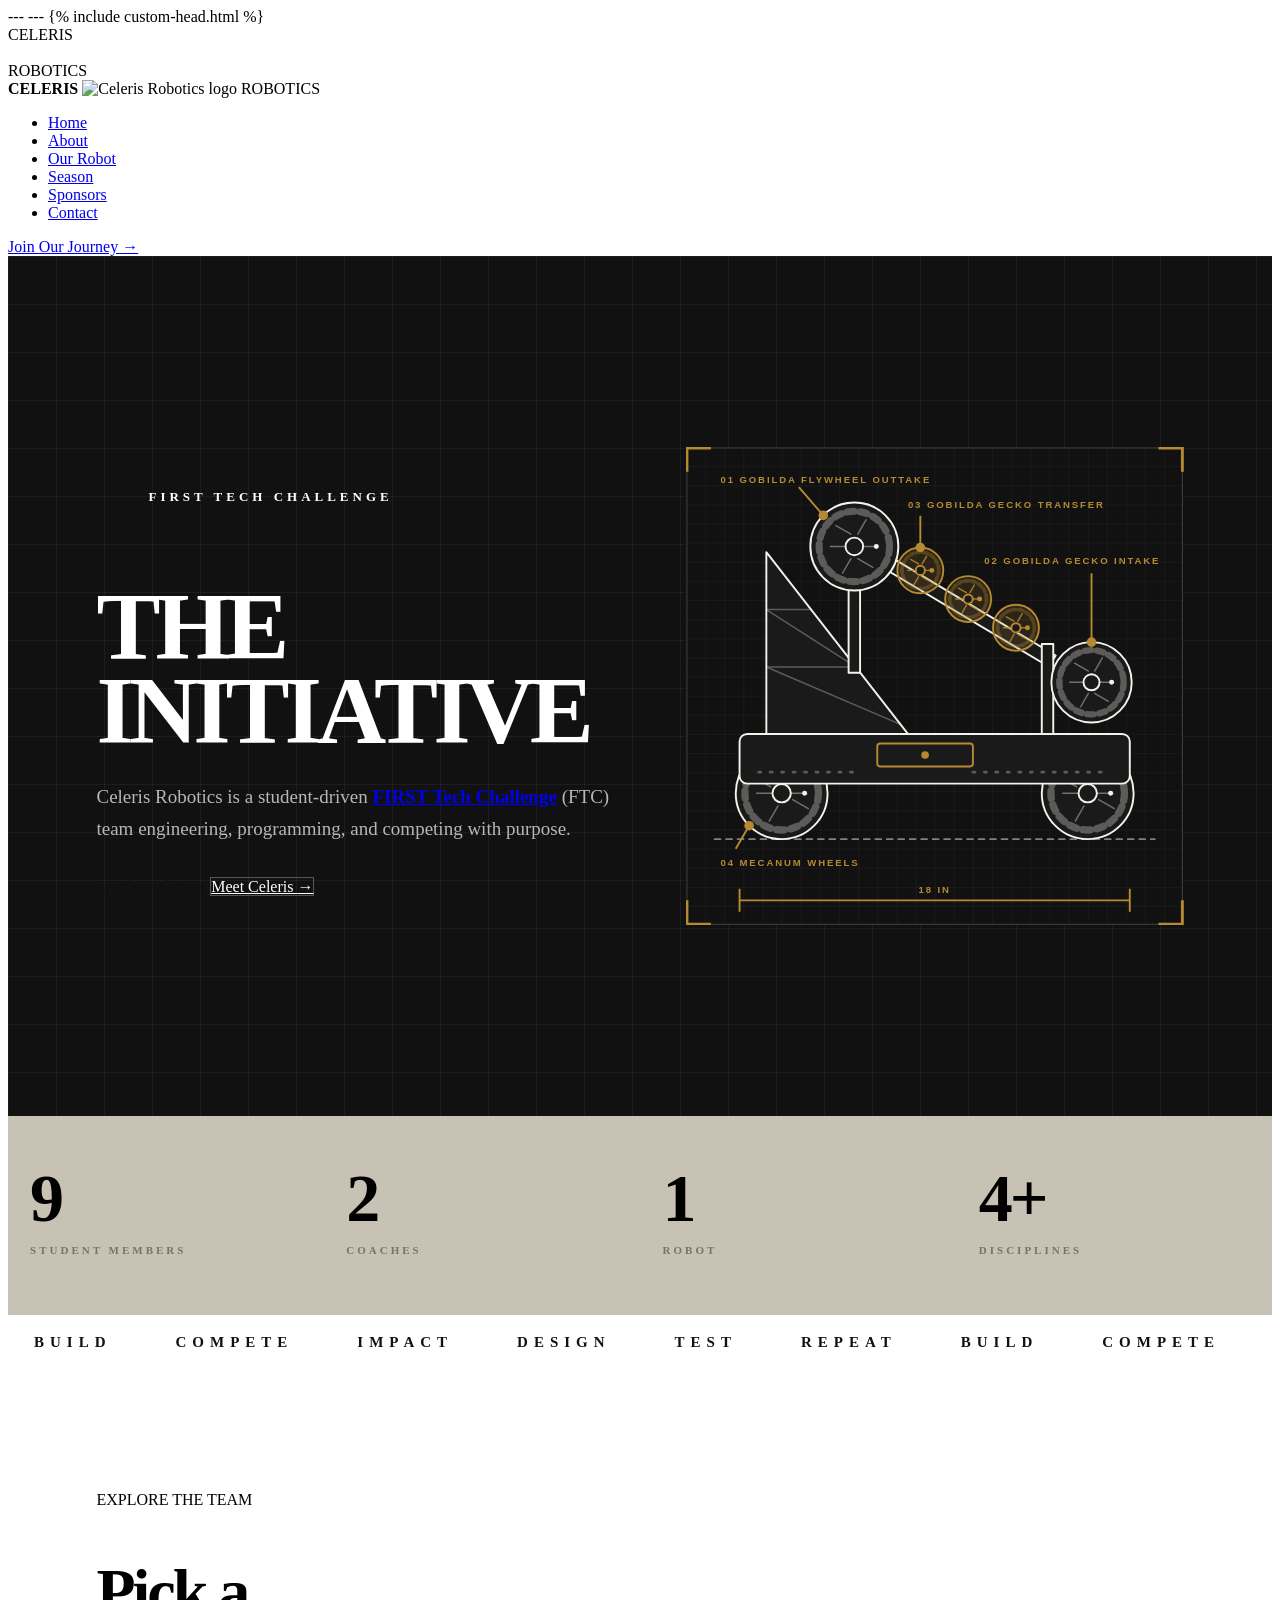
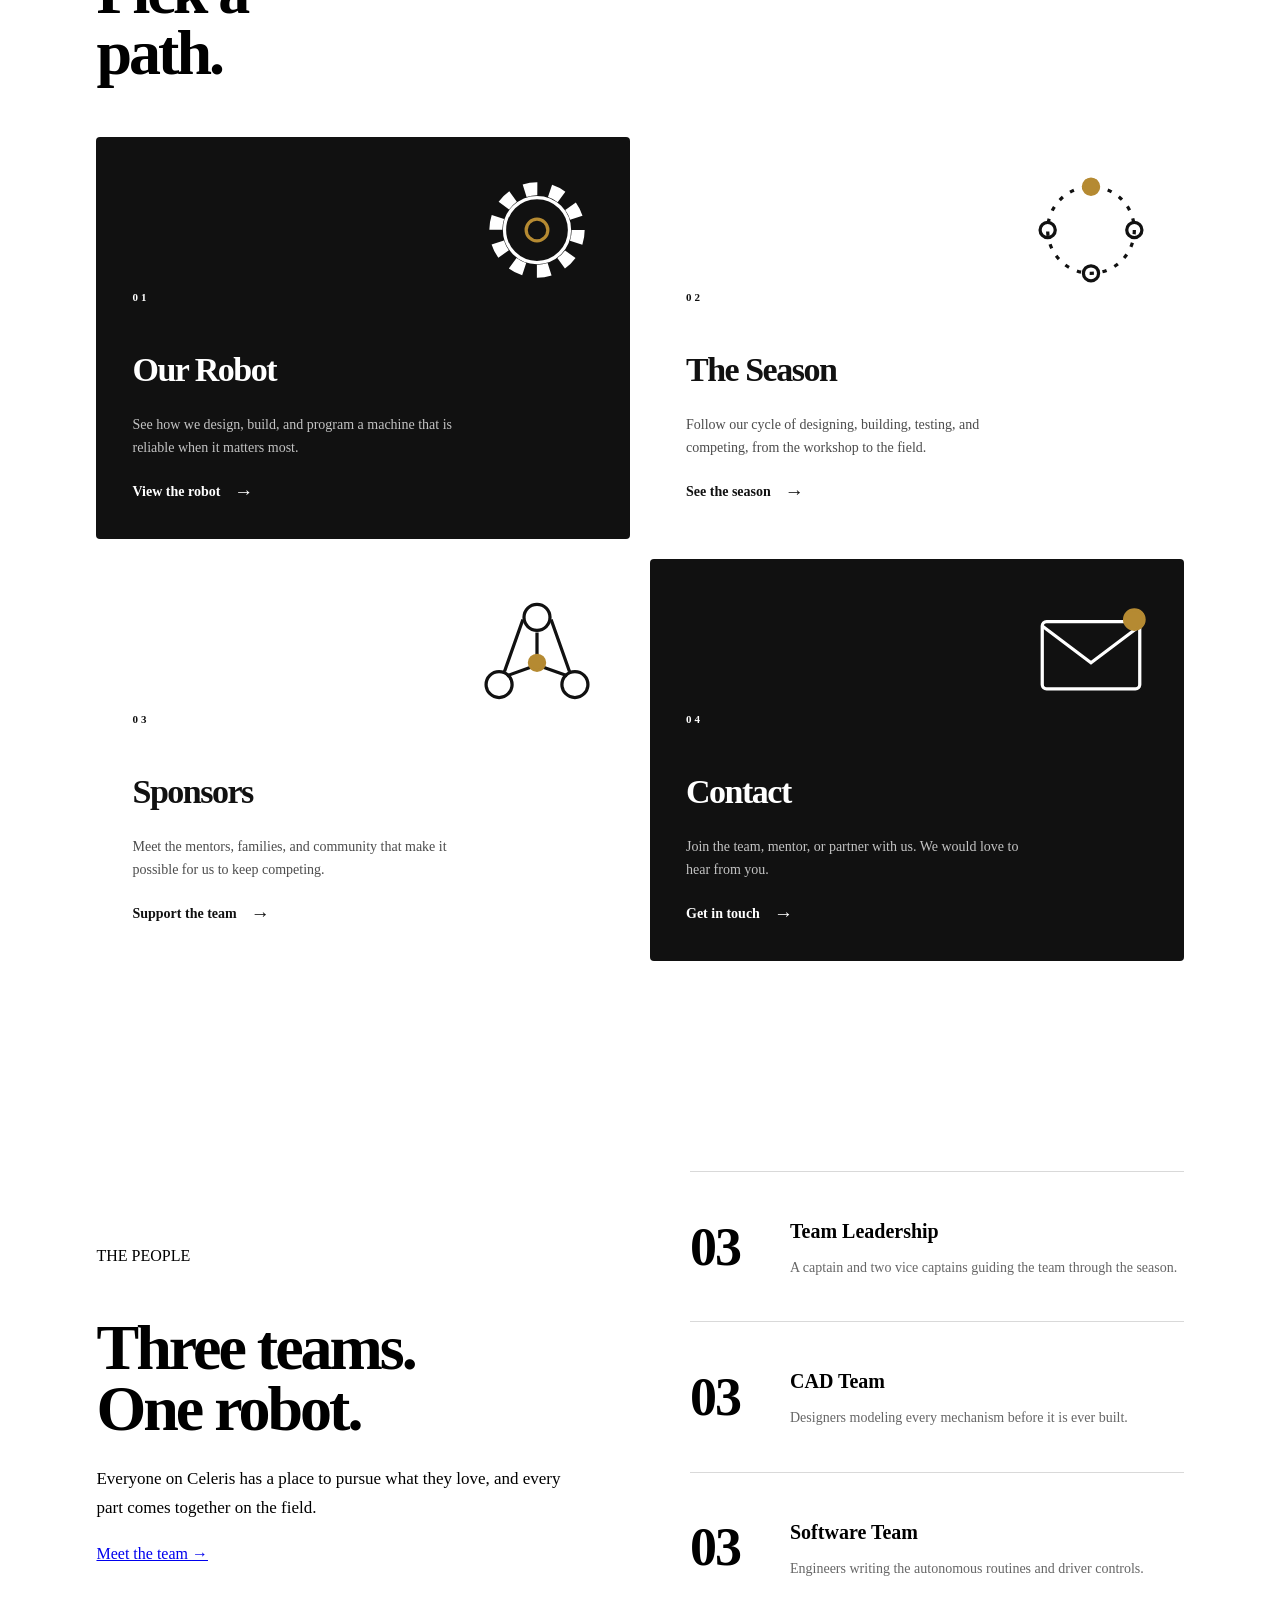
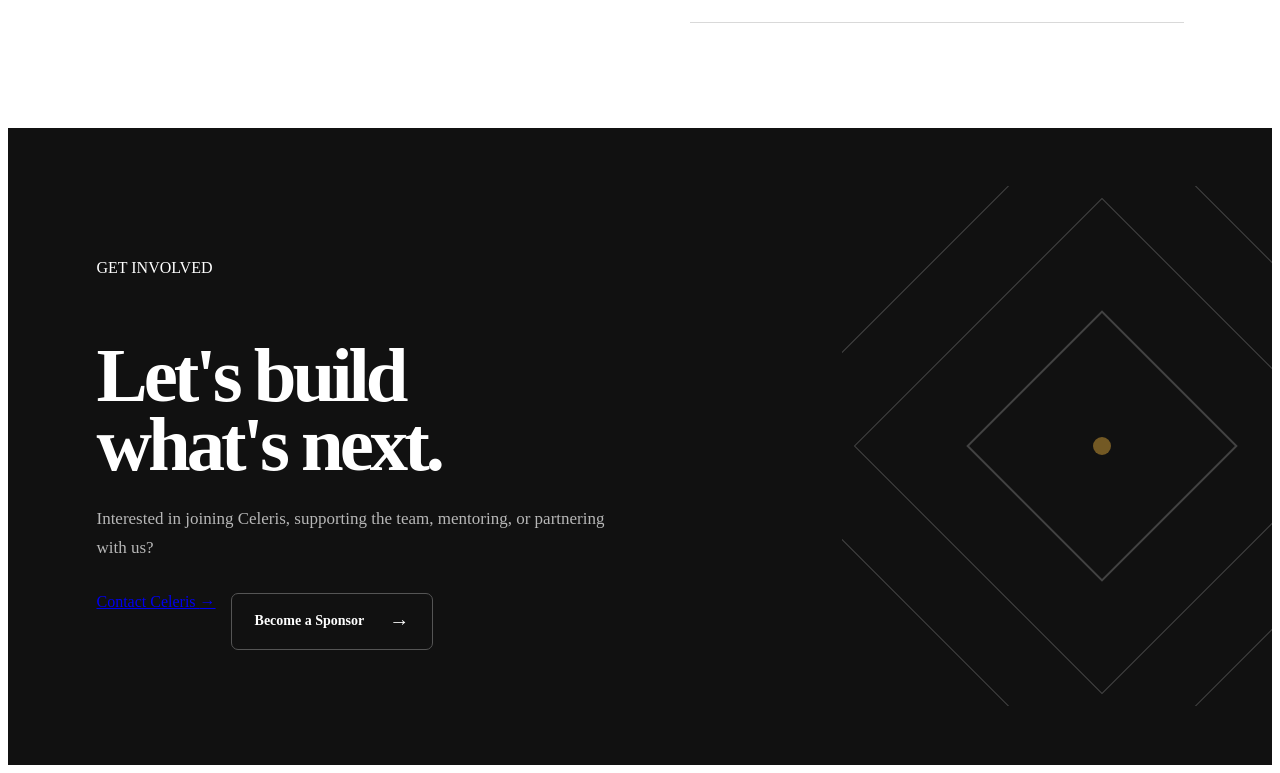
==== main.html @ 66f82c67 "Add link to FIRST Tech Challenge in home lead" ====
---
---
<!DOCTYPE html>
<html lang="en">
<head>
    <meta charset="UTF-8">
    <meta name="viewport" content="width=device-width, initial-scale=1.0">
    <title>Celeris Robotics | FTC Robotics Team</title>
    {% include custom-head.html %}
    <link rel="icon" type="image/png" href="assets/favicons/favicon.ico">

    <link rel="stylesheet" href="style.css">
    <link rel="stylesheet" href="intro.css">

    <style>
    /* ===== HOMEPAGE-ONLY STYLES (linked only from main.html) ===== */

    /* HERO */
    .home-hero {
        position: relative;
        overflow: hidden;
        display: grid;
        grid-template-columns: 1.05fr 0.95fr;
        gap: 40px;
        align-items: center;
        min-height: 700px;
        padding: 80px 7%;
        background: #111111;
        color: #ffffff;
    }

    .home-hero::before {
        content: "";
        position: absolute;
        inset: 0;
        background-image:
            linear-gradient(rgba(255, 255, 255, 0.05) 1px, transparent 1px),
            linear-gradient(90deg, rgba(255, 255, 255, 0.05) 1px, transparent 1px);
        background-size: 48px 48px;
        pointer-events: none;
    }

    .home-hero-copy {
        position: relative;
        z-index: 2;
    }

    .home-eyebrow {
        display: flex;
        align-items: center;
        gap: 12px;
        font-size: 13px;
        font-weight: 700;
        letter-spacing: 4px;
        color: var(--gold);
        margin-bottom: 28px;
    }

    .home-eyebrow::before {
        content: "";
        width: 40px;
        height: 3px;
        background: var(--gold);
    }

    .home-hero h1 {
        font-size: clamp(60px, 7.5vw, 108px);
        line-height: 0.88;
        font-weight: 900;
        letter-spacing: -5px;
        margin-bottom: 28px;
    }

    .home-hero h1 span {
        color: var(--gold);
    }

    .home-lead {
        max-width: 540px;
        color: #b7b7b7;
        font-size: 19px;
        line-height: 1.65;
        margin-bottom: 34px;
    }

    .home-lead strong {
        color: #ffffff;
    }

    .home-hero .primary-button {
        background: var(--gold);
        color: #111111;
    }

    .home-hero .primary-button:hover {
        background: #ffffff;
    }

    .home-hero .secondary-button {
        color: #ffffff;
        border: 1px solid #555555;
        background: transparent;
    }

    .home-hero .secondary-button:hover {
        background: rgba(255, 255, 255, 0.1);
    }

    .home-hero-art {
        position: relative;
        z-index: 2;
    }

    .home-hero-art svg {
        display: block;
        width: 100%;
        height: auto;
        animation: home-float 6s ease-in-out infinite;
    }

    @keyframes home-float {
        0%, 100% { transform: translateY(0); }
        50% { transform: translateY(-10px); }
    }

    /* STATS */
    .home-stats {
        display: grid;
        grid-template-columns: repeat(4, 1fr);
        gap: 1px;
        background: #c8c2b5;
    }

    .home-stat {
        padding: 48px 7%;
        background: var(--stone);
    }

    .home-stat strong {
        display: block;
        font-size: 68px;
        font-weight: 900;
        letter-spacing: -3px;
        line-height: 1;
        margin-bottom: 12px;
    }

    .home-stat strong span {
        color: var(--gold);
    }

    .home-stat p {
        font-size: 11px;
        font-weight: 700;
        letter-spacing: 3px;
        color: #77736b;
    }

    /* TICKER */
    .home-ticker {
        overflow: hidden;
        background: var(--gold);
        color: #111111;
        padding: 18px 0;
    }

    .home-ticker-track {
        display: flex;
        align-items: center;
        width: max-content;
        animation: home-scroll 30s linear infinite;
    }

    .home-ticker-track span {
        padding: 0 26px;
        font-size: 15px;
        font-weight: 800;
        letter-spacing: 6px;
        white-space: nowrap;
    }

    .home-ticker-track i {
        font-style: normal;
        color: #ffffff;
        opacity: 0.8;
    }

    @keyframes home-scroll {
        to { transform: translateX(-50%); }
    }

    /* EXPLORE TILES */
    .home-explore {
        padding: 105px 7%;
        background: #ffffff;
    }

    .home-explore-head {
        max-width: 1100px;
        margin: 0 auto 50px;
    }

    .home-explore-head h2 {
        font-size: clamp(45px, 5vw, 65px);
        line-height: 0.95;
        letter-spacing: -3px;
    }

    .home-explore-head h2 span {
        color: var(--gold);
    }

    .home-tiles {
        max-width: 1100px;
        margin: auto;
        display: grid;
        grid-template-columns: 1fr 1fr;
        gap: 20px;
    }

    .home-tile {
        position: relative;
        display: flex;
        flex-direction: column;
        justify-content: flex-end;
        min-height: 330px;
        padding: 36px;
        overflow: hidden;
        border-radius: 4px;
        text-decoration: none;
        transition: transform 0.3s ease, box-shadow 0.3s ease;
    }

    .home-tile.dark {
        background: #111111;
        color: #ffffff;
    }

    .home-tile.light {
        background: var(--stone);
        color: #111111;
    }

    .home-tile:hover {
        transform: translateY(-6px);
        box-shadow: 0 22px 40px rgba(0, 0, 0, 0.15);
    }

    .home-tile svg {
        position: absolute;
        top: 28px;
        right: 28px;
        width: 130px;
        height: 130px;
        transition: transform 0.5s ease;
    }

    .home-tile:hover svg {
        transform: rotate(12deg) scale(1.08);
    }

    .home-tile-num {
        font-size: 11px;
        font-weight: 800;
        letter-spacing: 3px;
        color: var(--gold);
        margin-bottom: 14px;
    }

    .home-tile h3 {
        font-size: 34px;
        letter-spacing: -1.5px;
        margin-bottom: 10px;
    }

    .home-tile p {
        max-width: 340px;
        font-size: 14px;
        line-height: 1.65;
        opacity: 0.75;
        margin-bottom: 22px;
    }

    .home-tile-link {
        display: inline-flex;
        align-items: center;
        gap: 14px;
        font-size: 14px;
        font-weight: 700;
    }

    .home-tile-link span {
        color: var(--gold);
        font-size: 19px;
        transition: transform 0.2s ease;
    }

    .home-tile:hover .home-tile-link span {
        transform: translateX(6px);
    }

    /* TEAM ROLES */
    .home-team {
        padding: 105px 7%;
        background: var(--stone-light);
    }

    .home-team-grid {
        max-width: 1100px;
        margin: auto;
        display: grid;
        grid-template-columns: 1fr 1fr;
        gap: 100px;
        align-items: center;
    }

    .home-team h2 {
        font-size: clamp(45px, 5vw, 68px);
        line-height: 0.95;
        letter-spacing: -3px;
        margin-bottom: 24px;
    }

    .home-team h2 span {
        color: var(--gold);
    }

    .home-team-copy p:not(.section-label) {
        color: var(--gray);
        font-size: 17px;
        line-height: 1.75;
        margin-bottom: 22px;
    }

    .home-role {
        display: grid;
        grid-template-columns: 100px 1fr;
        align-items: center;
        padding: 28px 0;
        border-top: 1px solid #d9d9d9;
    }

    .home-role:last-child {
        border-bottom: 1px solid #d9d9d9;
    }

    .home-role-count {
        font-size: 54px;
        font-weight: 900;
        letter-spacing: -2px;
        color: var(--gold);
    }

    .home-role h3 {
        font-size: 20px;
        margin-bottom: 6px;
    }

    .home-role p {
        color: #666666;
        font-size: 14px;
        line-height: 1.6;
    }

    /* CTA BANNER */
    .home-cta {
        position: relative;
        overflow: hidden;
        padding: 115px 7%;
        background: #111111;
        color: #ffffff;
    }

    .home-cta-content {
        position: relative;
        z-index: 2;
        max-width: 700px;
    }

    .home-cta h2 {
        font-size: clamp(48px, 6vw, 88px);
        line-height: 0.9;
        letter-spacing: -4px;
        margin-bottom: 26px;
    }

    .home-cta h2 span {
        color: var(--gold);
    }

    .home-cta p:not(.section-label) {
        max-width: 520px;
        color: #b7b7b7;
        font-size: 17px;
        line-height: 1.7;
        margin-bottom: 30px;
    }

    .home-cta-buttons {
        display: flex;
        flex-wrap: wrap;
        gap: 15px;
    }

    .home-cta-buttons .dark-button {
        margin-top: 0;
    }

    .home-outline-btn {
        display: inline-flex;
        align-items: center;
        gap: 25px;
        padding: 16px 23px;
        border: 1px solid #555555;
        border-radius: 7px;
        color: #ffffff;
        text-decoration: none;
        font-size: 14px;
        font-weight: 700;
        transition: 0.2s ease;
    }

    .home-outline-btn span {
        color: var(--gold);
        font-size: 20px;
    }

    .home-outline-btn:hover {
        background: rgba(255, 255, 255, 0.1);
        transform: translateY(-3px);
    }

    .home-cta-art {
        position: absolute;
        right: -90px;
        top: 50%;
        width: 520px;
        height: 520px;
        transform: translateY(-50%);
        opacity: 0.6;
    }

    /* TABLET */
    @media (max-width: 1100px) {
        .home-stats {
            grid-template-columns: repeat(2, 1fr);
        }
    }

    @media (max-width: 850px) {
        .home-hero {
            grid-template-columns: 1fr;
            min-height: auto;
            padding: 70px 8%;
        }

        .home-hero-art {
            max-width: 460px;
            margin: 0 auto;
        }

        .home-tiles {
            grid-template-columns: 1fr;
        }

        .home-team-grid {
            grid-template-columns: 1fr;
            gap: 50px;
        }

        .home-cta-art {
            opacity: 0.25;
        }
    }

    /* SMALL MOBILE */
    @media (max-width: 550px) {
        .home-hero {
            padding: 55px 7%;
        }

        .home-hero h1 {
            font-size: 54px;
            letter-spacing: -3px;
        }

        .home-eyebrow {
            font-size: 10px;
            letter-spacing: 2.5px;
        }

        .home-lead {
            font-size: 17px;
        }

        .home-stat {
            padding: 34px 7%;
        }

        .home-stat strong {
            font-size: 48px;
        }

        .home-explore,
        .home-team {
            padding: 75px 7%;
        }

        .home-explore-head h2,
        .home-team h2 {
            font-size: 42px;
        }

        .home-tile {
            min-height: 300px;
            padding: 28px;
        }

        .home-tile svg {
            width: 100px;
            height: 100px;
        }

        .home-role {
            grid-template-columns: 70px 1fr;
        }

        .home-role-count {
            font-size: 40px;
        }

        .home-cta {
            padding: 80px 7%;
        }

        .home-cta h2 {
            font-size: 50px;
        }
    }

    @media (prefers-reduced-motion: reduce) {
        .home-ticker-track,
        .home-hero-art svg {
            animation: none;
        }
    }
    </style>
    <script>
        /* play the intro on first open and on every reload;
           skip it when someone arrives by clicking a link from another page of this site */
        (function () {
            try {
                var navType = 'navigate';
                var entries = performance.getEntriesByType && performance.getEntriesByType('navigation');
                if (entries && entries[0]) navType = entries[0].type;
                var sameSite = false;
                try { sameSite = !!document.referrer && new URL(document.referrer).origin === location.origin; } catch (e) {}
                var play = (navType === 'reload') || (navType !== 'back_forward' && !sameSite);
                if (play) document.documentElement.classList.add('intro-running');
            } catch (e) {
                document.documentElement.classList.add('intro-running');
            }
        })();
    </script>
    <script src="index.js"></script>
</head>
<body>

<!-- INTRO ANIMATION -->
<div class="intro" id="intro" aria-hidden="true">
    <div class="intro-bg"></div>
    <span class="intro-word intro-word-left">CELERIS</span>
    <div class="intro-logo">
        <img class="intro-logo-word" src="assets/images/wordLogo.png" alt="">
        <img class="intro-logo-plain" src="assets/images/plainLogo.png" alt="">
    </div>
    <span class="intro-word intro-word-right">ROBOTICS</span>
</div>

<nav class="navbar">
    <div class="nav-brand">
        <strong class="nav-word">CELERIS</strong>
        <img class="nav-logo" id="nav-logo" src="assets/images/plainLogo.png" alt="Celeris Robotics logo">
        <span class="nav-word">ROBOTICS</span>
    </div>
    <ul class="nav-links">
        <li><a href="main.html" class="active">Home</a></li>
        <li><a href="about.html">About</a></li>
        <li><a href="robot.html">Our Robot</a></li>
        <li><a href="season.html">Season</a></li>
        <li><a href="sponsors.html">Sponsors</a></li>
        <li><a href="contact.html">Contact</a></li>
    </ul>
    <a href="contact.html" class="nav-button">Join Our Journey <span>→</span></a>
</nav>

<main>

    <!-- HERO -->
    <section class="home-hero">
        <div class="home-hero-copy">
            <p class="home-eyebrow">FIRST TECH CHALLENGE</p>
            <h1>THE<br><span>INITIATIVE</span></h1>
            <p class="home-lead">Celeris Robotics is a student-driven <strong><a href="https://www.firstinspires.org/programs/ftc/" class="general-underline" target="_blank">FIRST Tech Challenge</a></strong> (FTC) team engineering, programming, and competing with purpose.</p>
            <div class="hero-buttons">
                <a href="robot.html" class="button primary-button">See the Robot <span>→</span></a>
                <a href="about.html" class="button secondary-button">Meet Celeris <span>→</span></a>
            </div>
        </div>

        <div class="home-hero-art">
            <svg xmlns="http://www.w3.org/2000/svg" viewBox="0 0 520 500" width="520" height="500" role="img" aria-label="Blueprint drawing of a Celeris robot with a goBILDA flywheel outtake, gecko transfer wheels, a gecko intake and a drivetrain">
              <defs>
                <pattern id="bp-grid" width="20" height="20" patternUnits="userSpaceOnUse">
                  <path d="M20 0H0V20" fill="none" stroke="#ffffff" stroke-opacity="0.07"/>
                </pattern>
              </defs>
              <rect x="0" y="0" width="520" height="500" fill="#111"/>
              <rect x="1" y="1" width="518" height="498" fill="url(#bp-grid)" stroke="#444444"/>
              <g fill="none" stroke="#b58a32" stroke-width="3">
                <path d="M1 26V1H26"/><path d="M494 1H519V26"/>
                <path d="M1 474V499H26"/><path d="M494 499H519V474"/>
              </g>
              <g fill="none" stroke="#f5f2eb" stroke-width="2" stroke-linejoin="round" stroke-linecap="round">
                <path d="M30 410H490" stroke-dasharray="6 6" stroke-opacity="0.5"/>
                <circle cx="100" cy="362" r="48" fill="#1a1a1a"/>
                <g fill="none" stroke="#f5f2eb" stroke-linecap="round">
                  <circle cx="100" cy="362" r="38.4" stroke-width="7.7" stroke-dasharray="7.7 6.7" stroke-opacity="0.3"/>
                  <path d="M107.7 362L126.1 362M96.2 375.3L87 391.2M88.5 355.3L72.1 345.9M103.8 348.7L113 332.8M92.3 362L73.9 362M111.5 368.7L127.9 378.1" stroke-width="1.5" stroke-opacity="0.4"/>
                  <circle cx="124" cy="362" r="2.6" fill="#f5f2eb" stroke="none"/>
                </g>
                <circle cx="100" cy="362" r="9.6" fill="#1a1a1a"/>
                <circle cx="420" cy="362" r="48" fill="#1a1a1a"/>
                <g fill="none" stroke="#f5f2eb" stroke-linecap="round">
                  <circle cx="420" cy="362" r="38.4" stroke-width="7.7" stroke-dasharray="7.7 6.7" stroke-opacity="0.3"/>
                  <path d="M427.7 362L446.1 362M416.2 375.3L407 391.2M408.5 355.3L392.1 345.9M423.8 348.7L433 332.8M412.3 362L393.9 362M431.5 368.7L447.9 378.1" stroke-width="1.5" stroke-opacity="0.4"/>
                  <circle cx="444" cy="362" r="2.6" fill="#f5f2eb" stroke="none"/>
                </g>
                <circle cx="420" cy="362" r="9.6" fill="#1a1a1a"/>
                <rect x="56" y="300" width="408" height="52" rx="8" fill="#1a1a1a"/>
                <path d="M76 340H180M300 340H444" stroke-opacity="0.3" stroke-dasharray="2 10" stroke-width="3"/>
                <path d="M84 300V110L232 300Z" fill="#1a1a1a"/>
                <path d="M84 170H130.7M84 230H177.5M84 170L177.5 230M84 230L224.2 290" stroke-opacity="0.3" stroke-width="1.5"/>
                <rect x="170" y="146" width="12" height="90" fill="#1a1a1a"/>
                <polygon points="208.5,111.8 386.5,218 379.5,229.8 201.5,123.6" fill="#1a1a1a"/>
                <rect x="372" y="206" width="12" height="94" fill="#1a1a1a"/>
                <circle cx="176" cy="104" r="46" fill="#1a1a1a"/>
                <g fill="none" stroke="#f5f2eb" stroke-linecap="round">
                  <circle cx="176" cy="104" r="36.8" stroke-width="7.4" stroke-dasharray="7.4 6.4" stroke-opacity="0.3"/>
                  <path d="M183.4 104L201 104M172.4 116.8L163.6 132M172.4 91.2L156.7 82.2M179.6 91.2L188.4 76M168.6 104L151 104M179.6 116.8L195.3 125.8" stroke-width="1.5" stroke-opacity="0.4"/>
                  <circle cx="199" cy="104" r="2.6" fill="#f5f2eb" stroke="none"/>
                </g>
                <circle cx="176" cy="104" r="9.2" fill="#1a1a1a"/>
                <circle cx="424" cy="246" r="42" fill="#1a1a1a"/>
                <g fill="none" stroke="#f5f2eb" stroke-linecap="round">
                  <circle cx="424" cy="246" r="33.6" stroke-width="6.7" stroke-dasharray="6.7 5.9" stroke-opacity="0.3"/>
                  <path d="M430.8 246L446.9 246M420.7 257.7L412.7 271.6M420.7 234.3L406.3 226.1M427.3 234.3L435.3 220.4M417.2 246L401.1 246M427.3 257.7L441.7 265.9" stroke-width="1.5" stroke-opacity="0.4"/>
                  <circle cx="445" cy="246" r="2.6" fill="#f5f2eb" stroke="none"/>
                </g>
                <circle cx="424" cy="246" r="8.4" fill="#1a1a1a"/>
              </g>
              <g fill="none" stroke="#b58a32" stroke-linejoin="round" stroke-linecap="round">
                <circle cx="245" cy="129" r="24" fill="#b58a32" fill-opacity="0.16" stroke-width="2"/>
                <circle cx="295" cy="159" r="24" fill="#b58a32" fill-opacity="0.16" stroke-width="2"/>
                <circle cx="345" cy="189" r="24" fill="#b58a32" fill-opacity="0.16" stroke-width="2"/>
              </g>
              <g fill="none" stroke="#b58a32" stroke-linecap="round">
                <circle cx="245" cy="129" r="19.2" stroke-width="4" stroke-dasharray="3.8 3.4" stroke-opacity="0.3"/>
                <circle cx="295" cy="159" r="19.2" stroke-width="4" stroke-dasharray="3.8 3.4" stroke-opacity="0.3"/>
                <circle cx="345" cy="189" r="19.2" stroke-width="4" stroke-dasharray="3.8 3.4" stroke-opacity="0.3"/>
                <path d="M248.9 129H258.1M243.1 135.7L238.5 143.7M243.1 122.3L234.9 117.6M246.9 122.3L251.5 114.3M241.1 129H231.9M246.9 135.7L255.1 140.4" stroke-width="1.5" stroke-opacity="0.85"/>
                <path d="M298.9 159H308.1M293.1 165.7L288.5 173.7M293.1 152.3L284.9 147.6M296.9 152.3L301.5 144.3M291.1 159H281.9M296.9 165.7L305.1 170.4" stroke-width="1.5" stroke-opacity="0.85"/>
                <path d="M348.9 189H358.1M343.1 195.7L338.5 203.7M343.1 182.3L334.9 177.6M346.9 182.3L351.5 174.3M341.1 189H331.9M346.9 195.7L355.1 200.4" stroke-width="1.5" stroke-opacity="0.85"/>
              </g>
              <g fill="#b58a32"><circle cx="257" cy="129" r="2.6"/><circle cx="307" cy="159" r="2.6"/><circle cx="357" cy="189" r="2.6"/></g>
              <circle cx="245" cy="129" r="4.8" fill="#1a1a1a" stroke="#b58a32" stroke-width="2"/>
              <circle cx="295" cy="159" r="4.8" fill="#1a1a1a" stroke="#b58a32" stroke-width="2"/>
              <circle cx="345" cy="189" r="4.8" fill="#1a1a1a" stroke="#b58a32" stroke-width="2"/>
              <g fill="none" stroke="#b58a32" stroke-width="2">
                <rect x="200" y="310" width="100" height="24" rx="3"/>
                <path d="M118 42L143.5 71.5M245 105V72M424 204V132M66 396L52 420M56 462V486M464 462V486M56 474H464"/>
              </g>
              <g fill="#b58a32"><circle cx="250" cy="322" r="4"/><circle cx="143.5" cy="71.5" r="5"/><circle cx="245" cy="105" r="5"/><circle cx="424" cy="204" r="5"/><circle cx="66" cy="396" r="5"/></g>
              <g font-family="Arial, Helvetica, sans-serif" font-size="10" font-weight="700" letter-spacing="2" fill="#b58a32">
                <text x="36" y="38">01 GOBILDA FLYWHEEL OUTTAKE</text>
                <text x="232" y="64">03 GOBILDA GECKO TRANSFER</text>
                <text x="496" y="122" text-anchor="end">02 GOBILDA GECKO INTAKE</text>
                <text x="36" y="438">04 MECANUM WHEELS</text>
                <text x="260" y="466" text-anchor="middle">18 IN</text>
              </g>
            </svg>
        </div>
    </section>

    <!-- STATS -->
    <section class="home-stats">
        <div class="home-stat">
            <strong>9</strong>
            <p>STUDENT MEMBERS</p>
        </div>
        <div class="home-stat">
            <strong>2</strong>
            <p>COACHES</p>
        </div>
        <div class="home-stat">
            <strong>1</strong>
            <p>ROBOT</p>
        </div>
        <div class="home-stat">
            <strong>4<span>+</span></strong>
            <p>DISCIPLINES</p>
        </div>
    </section>

    <!-- TICKER -->
    <div class="home-ticker" aria-hidden="true">
        <div class="home-ticker-track">
            <span>BUILD</span><i>◆</i><span>COMPETE</span><i>◆</i><span>IMPACT</span><i>◆</i><span>DESIGN</span><i>◆</i><span>TEST</span><i>◆</i><span>REPEAT</span><i>◆</i>
            <span>BUILD</span><i>◆</i><span>COMPETE</span><i>◆</i><span>IMPACT</span><i>◆</i><span>DESIGN</span><i>◆</i><span>TEST</span><i>◆</i><span>REPEAT</span><i>◆</i>
        </div>
    </div>

    <!-- EXPLORE TILES -->
    <section class="home-explore">
        <div class="home-explore-head">
            <p class="section-label">EXPLORE THE TEAM</p>
            <h2>Pick a<br><span>path.</span></h2>
        </div>

        <div class="home-tiles">

            <a href="robot.html" class="home-tile dark">
                <svg viewBox="0 0 120 120" fill="none" stroke="currentColor" stroke-width="3" aria-hidden="true">
                    <circle cx="60" cy="60" r="38" stroke-width="12" stroke-dasharray="11.94 11.94"/>
                    <circle cx="60" cy="60" r="30"/>
                    <circle cx="60" cy="60" r="10" stroke="#b58a32"/>
                </svg>
                <div class="home-tile-num">01</div>
                <h3>Our Robot</h3>
                <p>See how we design, build, and program a machine that is reliable when it matters most.</p>
                <span class="home-tile-link">View the robot <span>→</span></span>
            </a>

            <a href="season.html" class="home-tile light">
                <svg viewBox="0 0 120 120" fill="none" stroke="currentColor" stroke-width="3" aria-hidden="true">
                    <circle cx="60" cy="60" r="40" stroke-dasharray="4 8"/>
                    <circle cx="60" cy="20" r="7" fill="#b58a32" stroke="#b58a32"/>
                    <circle cx="100" cy="60" r="7"/>
                    <circle cx="60" cy="100" r="7"/>
                    <circle cx="20" cy="60" r="7"/>
                </svg>
                <div class="home-tile-num">02</div>
                <h3>The Season</h3>
                <p>Follow our cycle of designing, building, testing, and competing, from the workshop to the field.</p>
                <span class="home-tile-link">See the season <span>→</span></span>
            </a>

            <a href="sponsors.html" class="home-tile light">
                <svg viewBox="0 0 120 120" fill="none" stroke="currentColor" stroke-width="3" aria-hidden="true">
                    <path d="M60 42V64M60 72L32 82M60 72L88 82M47 30L30 78M73 30L90 78"/>
                    <circle cx="60" cy="28" r="12" fill="var(--stone)"/>
                    <circle cx="25" cy="90" r="12" fill="var(--stone)"/>
                    <circle cx="95" cy="90" r="12" fill="var(--stone)"/>
                    <circle cx="60" cy="70" r="7" fill="#b58a32" stroke="#b58a32"/>
                </svg>
                <div class="home-tile-num">03</div>
                <h3>Sponsors</h3>
                <p>Meet the mentors, families, and community that make it possible for us to keep competing.</p>
                <span class="home-tile-link">Support the team <span>→</span></span>
            </a>

            <a href="contact.html" class="home-tile dark">
                <svg viewBox="0 0 120 120" fill="none" stroke="currentColor" stroke-width="3" aria-hidden="true">
                    <rect x="15" y="32" width="90" height="62" rx="4"/>
                    <path d="M15 36L60 70L105 36"/>
                    <circle cx="100" cy="30" r="9" fill="#b58a32" stroke="#b58a32"/>
                </svg>
                <div class="home-tile-num">04</div>
                <h3>Contact</h3>
                <p>Join the team, mentor, or partner with us. We would love to hear from you.</p>
                <span class="home-tile-link">Get in touch <span>→</span></span>
            </a>

        </div>
    </section>

    <!-- TEAM ROLES -->
    <section class="home-team">
        <div class="home-team-grid">
            <div class="home-team-copy">
                <p class="section-label">THE PEOPLE</p>
                <h2>Three teams.<br><span>One robot.</span></h2>
                <p>Everyone on Celeris has a place to pursue what they love, and every part comes together on the field.</p>
                <a href="about.html" class="text-link">Meet the team <span>→</span></a>
            </div>

            <div class="home-roles">
                <div class="home-role">
                    <div class="home-role-count">03</div>
                    <div>
                        <h3>Team Leadership</h3>
                        <p>A captain and two vice captains guiding the team through the season.</p>
                    </div>
                </div>
                <div class="home-role">
                    <div class="home-role-count">03</div>
                    <div>
                        <h3>CAD Team</h3>
                        <p>Designers modeling every mechanism before it is ever built.</p>
                    </div>
                </div>
                <div class="home-role">
                    <div class="home-role-count">03</div>
                    <div>
                        <h3>Software Team</h3>
                        <p>Engineers writing the autonomous routines and driver controls.</p>
                    </div>
                </div>
            </div>
        </div>
    </section>

    <!-- CTA BANNER -->
    <section class="home-cta">
        <svg class="home-cta-art" viewBox="0 0 520 520" fill="none" aria-hidden="true">
            <g transform="rotate(45 260 260)" stroke="#ffffff" stroke-opacity="0.35">
                <rect x="10" y="10" width="500" height="500"/>
                <rect x="85" y="85" width="350" height="350"/>
                <rect x="165" y="165" width="190" height="190" stroke-width="2"/>
            </g>
            <circle cx="260" cy="260" r="9" fill="#b58a32"/>
        </svg>

        <div class="home-cta-content">
            <p class="section-label">GET INVOLVED</p>
            <h2>Let's build<br><span>what's next.</span></h2>
            <p>Interested in joining Celeris, supporting the team, mentoring, or partnering with us?</p>
            <div class="home-cta-buttons">
                <a href="contact.html" class="dark-button">Contact Celeris <span>→</span></a>
                <a href="sponsors.html" class="home-outline-btn">Become a Sponsor <span>→</span></a>
            </div>
        </div>
    </section>

</main>
<script src="intro.js" defer></script>
</body>
</html>
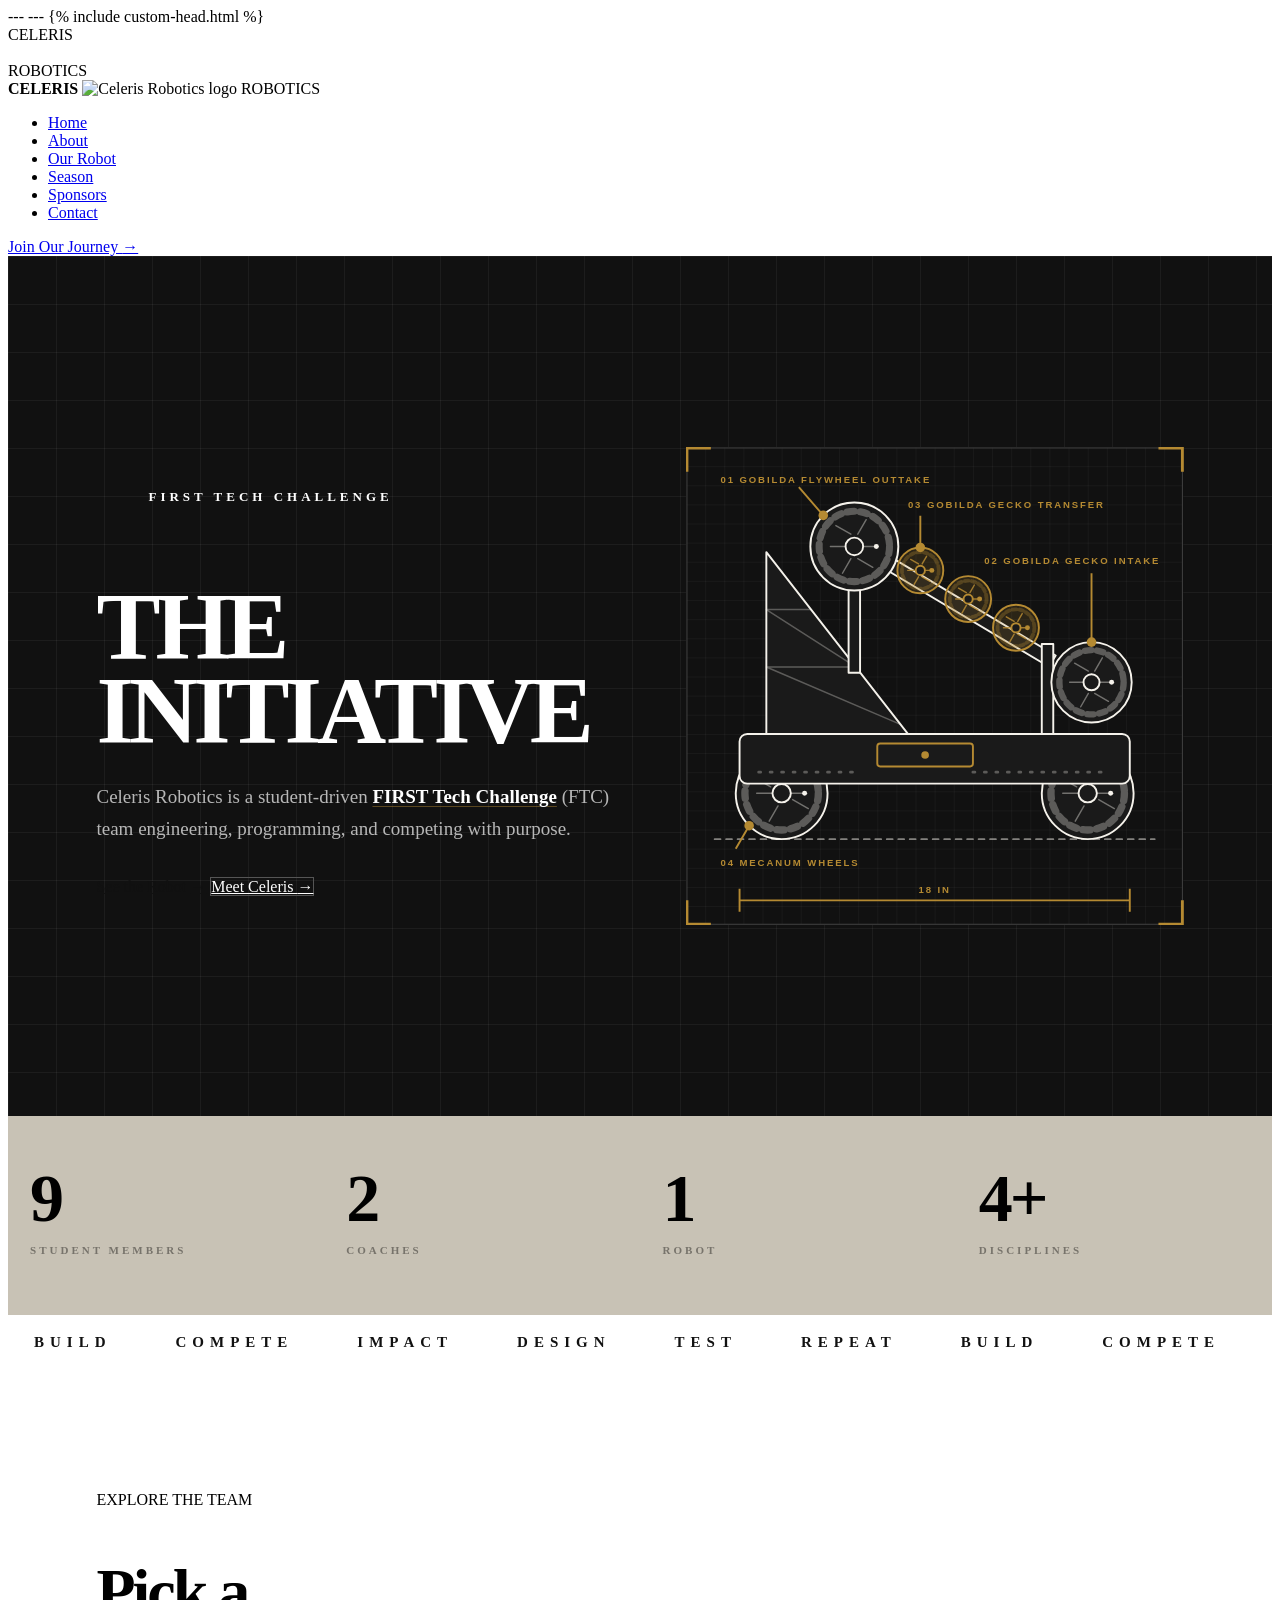
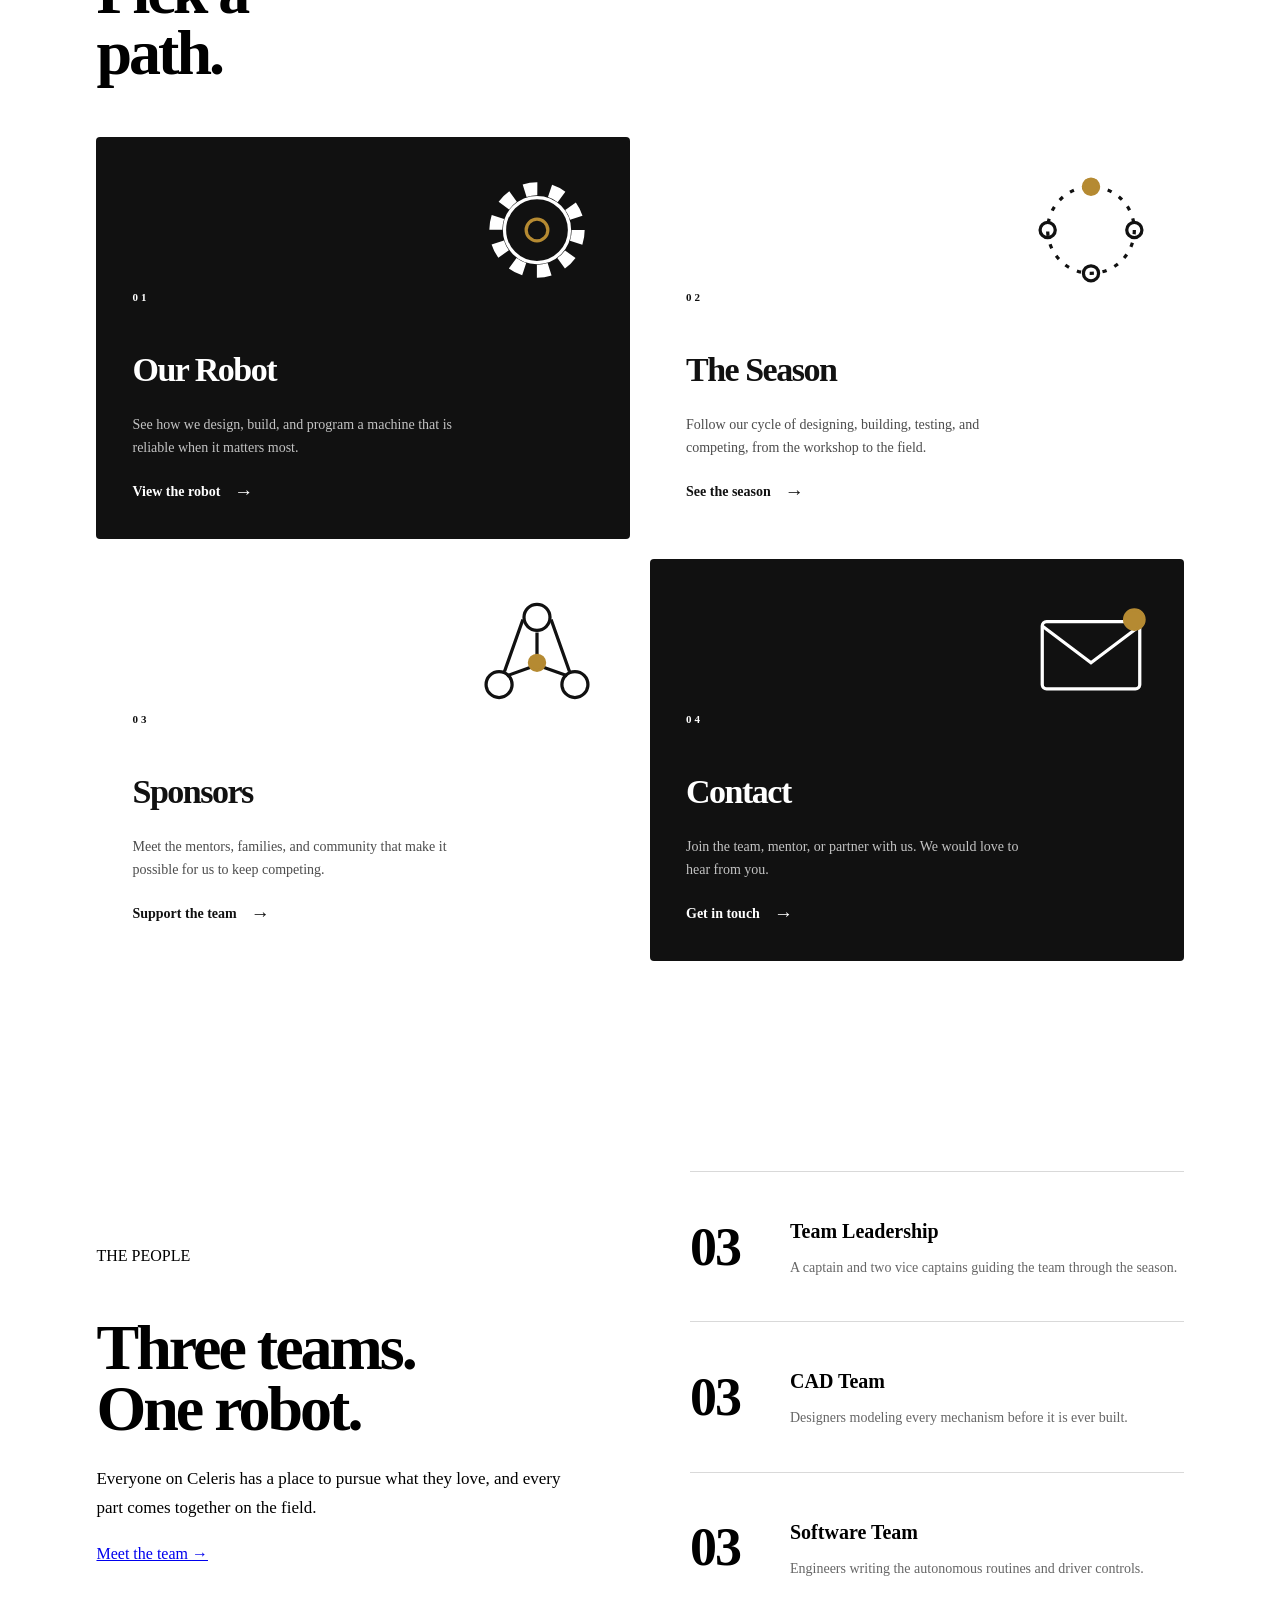
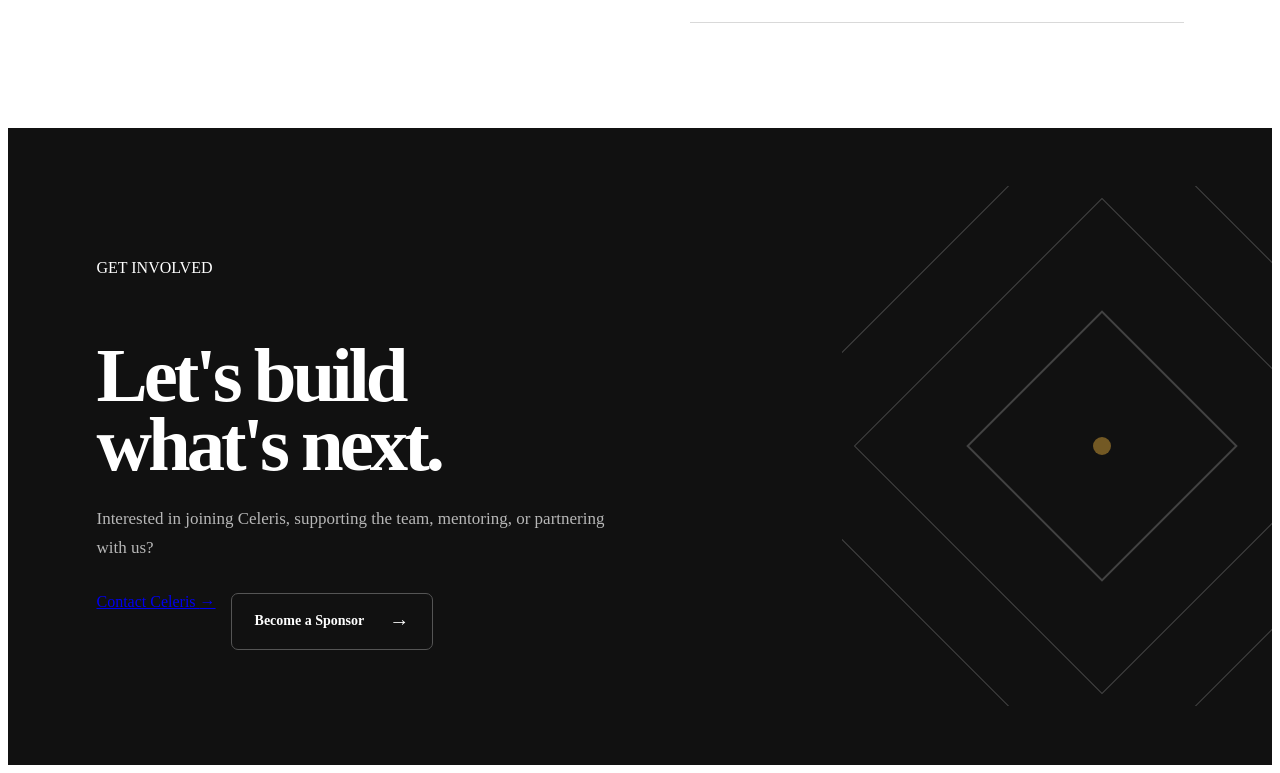
==== commit bfd69e20: "Enhance styles with global variables and utility class Added global CSS variables and utility class " ====
--- a/main.html
+++ b/main.html
@@ -14,7 +14,27 @@
 
     <style>
     /* ===== HOMEPAGE-ONLY STYLES (linked only from main.html) ===== */
-
+:root {
+  /* 1. Define the global reusable variables */
+  --general-underline-color: rgba(181, 138, 50, 0.45);
+  --general-underline-thickness: 1px;
+  --general-underline-offset: 3px;
+}
+
+/* 2. Create a utility class you can add to any link */
+.general-underline {
+  color: inherit; 
+  text-decoration: underline; 
+  text-decoration-color: var(--general-underline-color); 
+  text-decoration-thickness: var(--general-underline-thickness); 
+  text-underline-offset: var(--general-underline-offset); 
+  transition: color 0.2s ease, text-decoration-color 0.2s ease;
+}
+
+/* Optional hover state to make the underline fully opaque */
+.general-underline:hover {
+  text-decoration-color: rgba(181, 138, 50, 1);
+}
     /* HERO */
     .home-hero {
         position: relative;
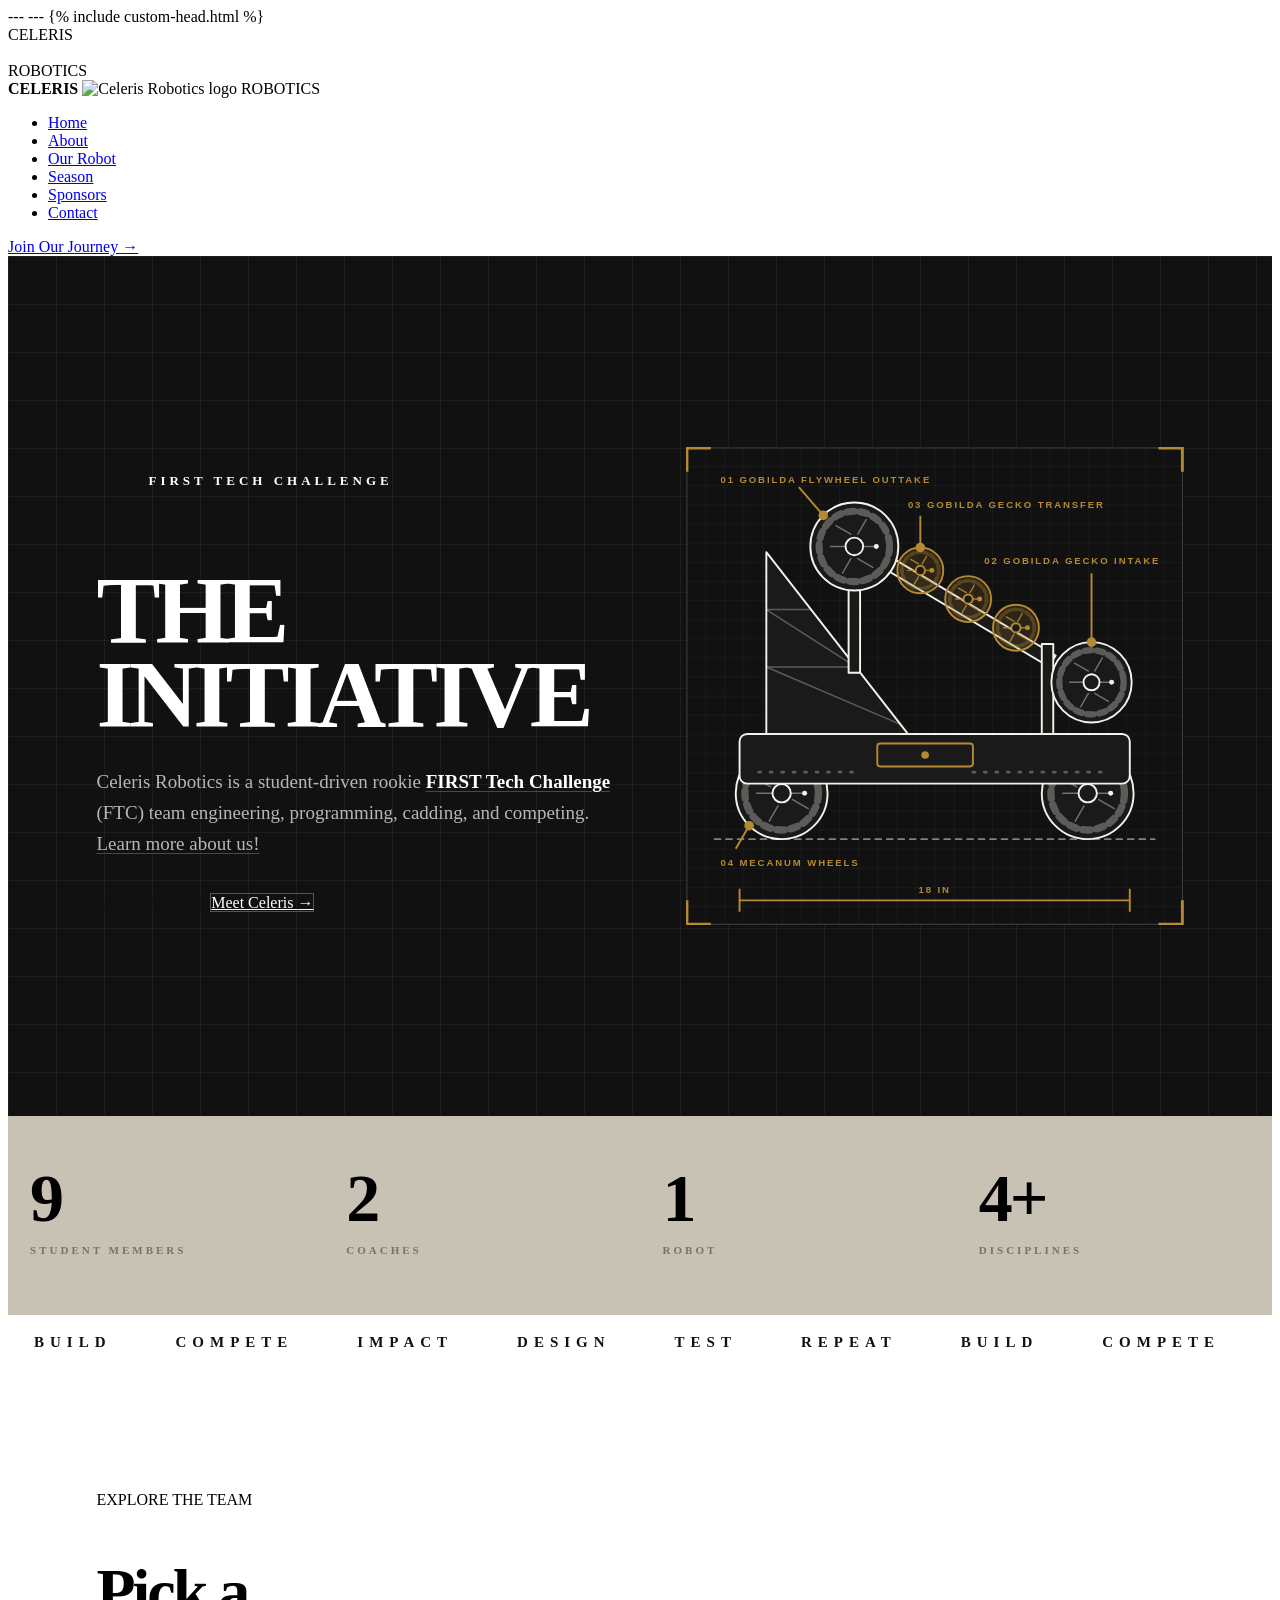
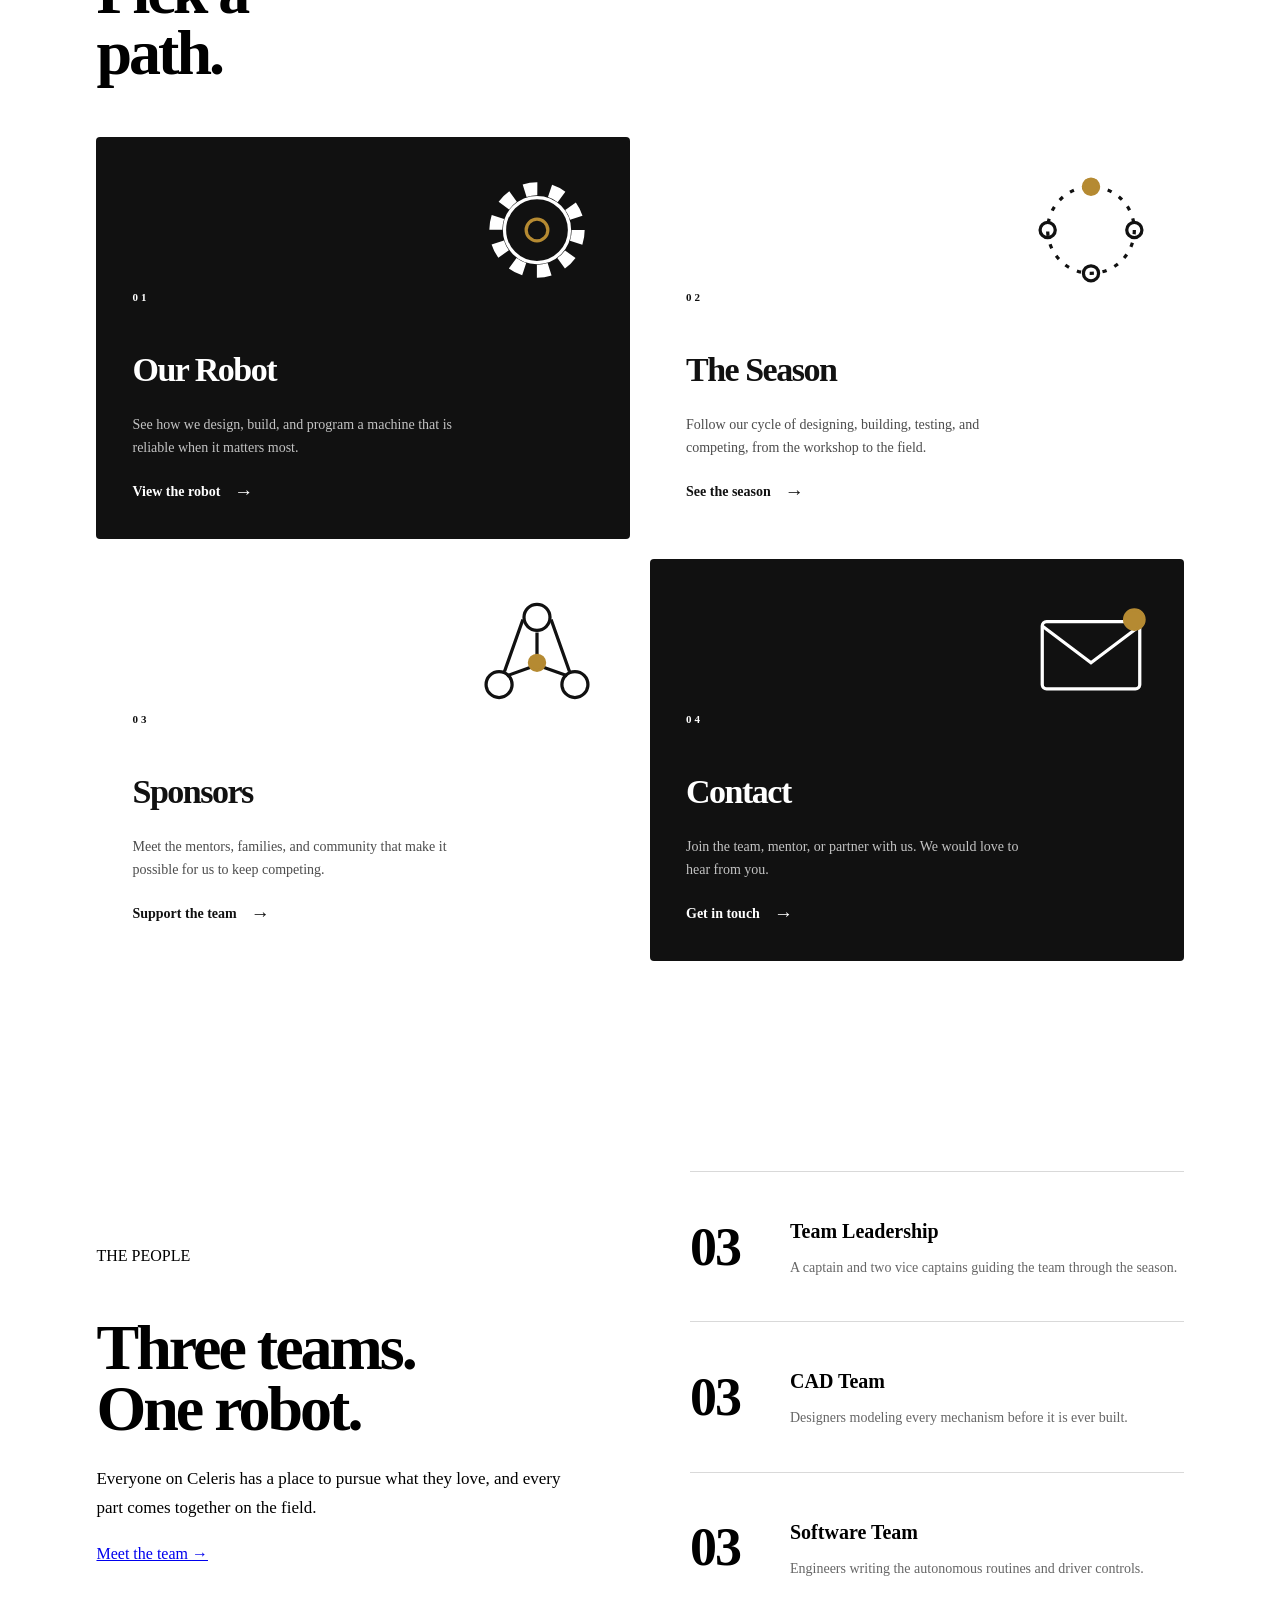
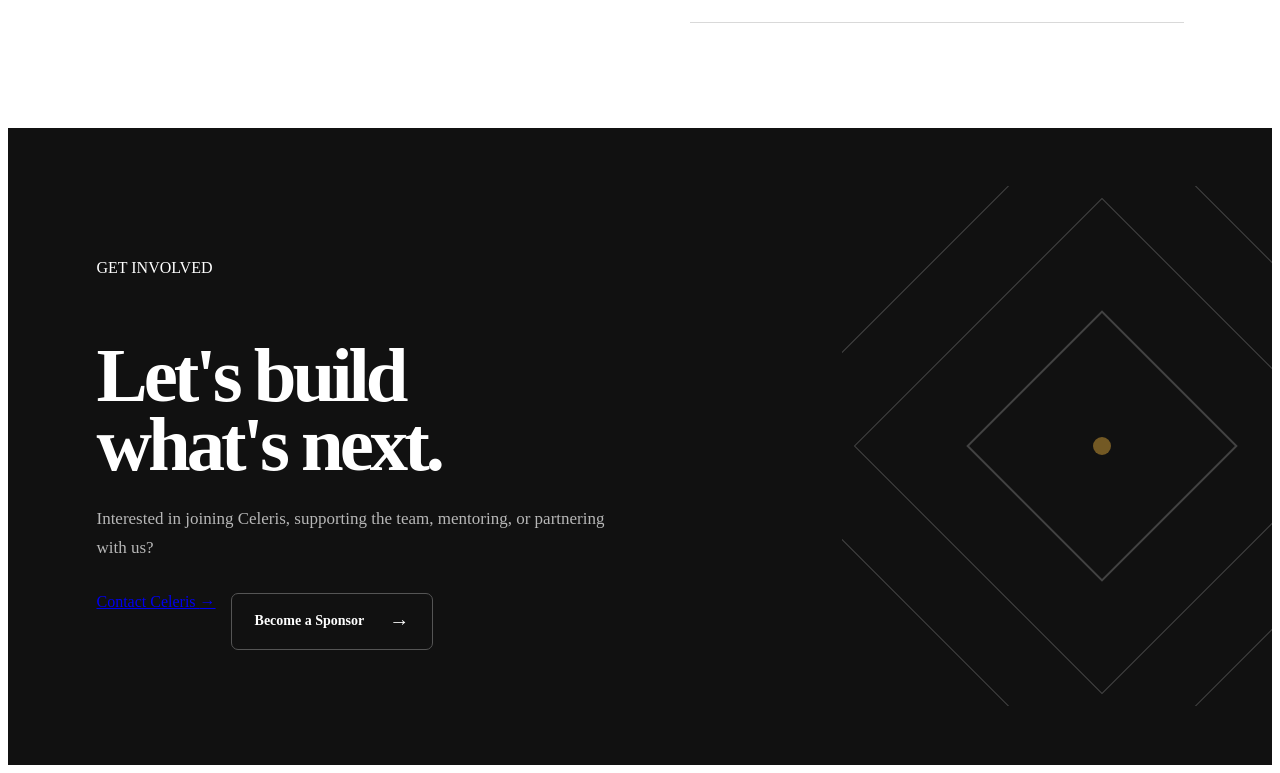
==== commit dac5951d: "Revise Celeris Robotics description and add link Updated the description of Celeris Robotics to incl" ====
--- a/main.html
+++ b/main.html
@@ -14,6 +14,9 @@
 
     <style>
     /* ===== HOMEPAGE-ONLY STYLES (linked only from main.html) ===== */
+
+         /*Global CSS root beginning (underline hyperlinks)*/
+
 :root {
   /* 1. Define the global reusable variables */
   --general-underline-color: rgba(181, 138, 50, 0.45);
@@ -31,6 +34,8 @@
   transition: color 0.2s ease, text-decoration-color 0.2s ease;
 }
 
+        /*Global CSS root end (underline hyperlinks)*/
+        
 /* Optional hover state to make the underline fully opaque */
 .general-underline:hover {
   text-decoration-color: rgba(181, 138, 50, 1);
@@ -621,7 +626,7 @@
         <div class="home-hero-copy">
             <p class="home-eyebrow">FIRST TECH CHALLENGE</p>
             <h1>THE<br><span>INITIATIVE</span></h1>
-            <p class="home-lead">Celeris Robotics is a student-driven <strong><a href="https://www.firstinspires.org/programs/ftc/" class="general-underline" target="_blank">FIRST Tech Challenge</a></strong> (FTC) team engineering, programming, and competing with purpose.</p>
+            <p class="home-lead">Celeris Robotics is a student-driven rookie <strong><a href="https://www.firstinspires.org/programs/ftc/" class="general-underline" target="_blank">FIRST Tech Challenge</a></strong> (FTC) team engineering, programming, cadding, and competing. <a href="about.html" class="general-underline">Learn more about us!</a></p>
             <div class="hero-buttons">
                 <a href="robot.html" class="button primary-button">See the Robot <span>→</span></a>
                 <a href="about.html" class="button secondary-button">Meet Celeris <span>→</span></a>
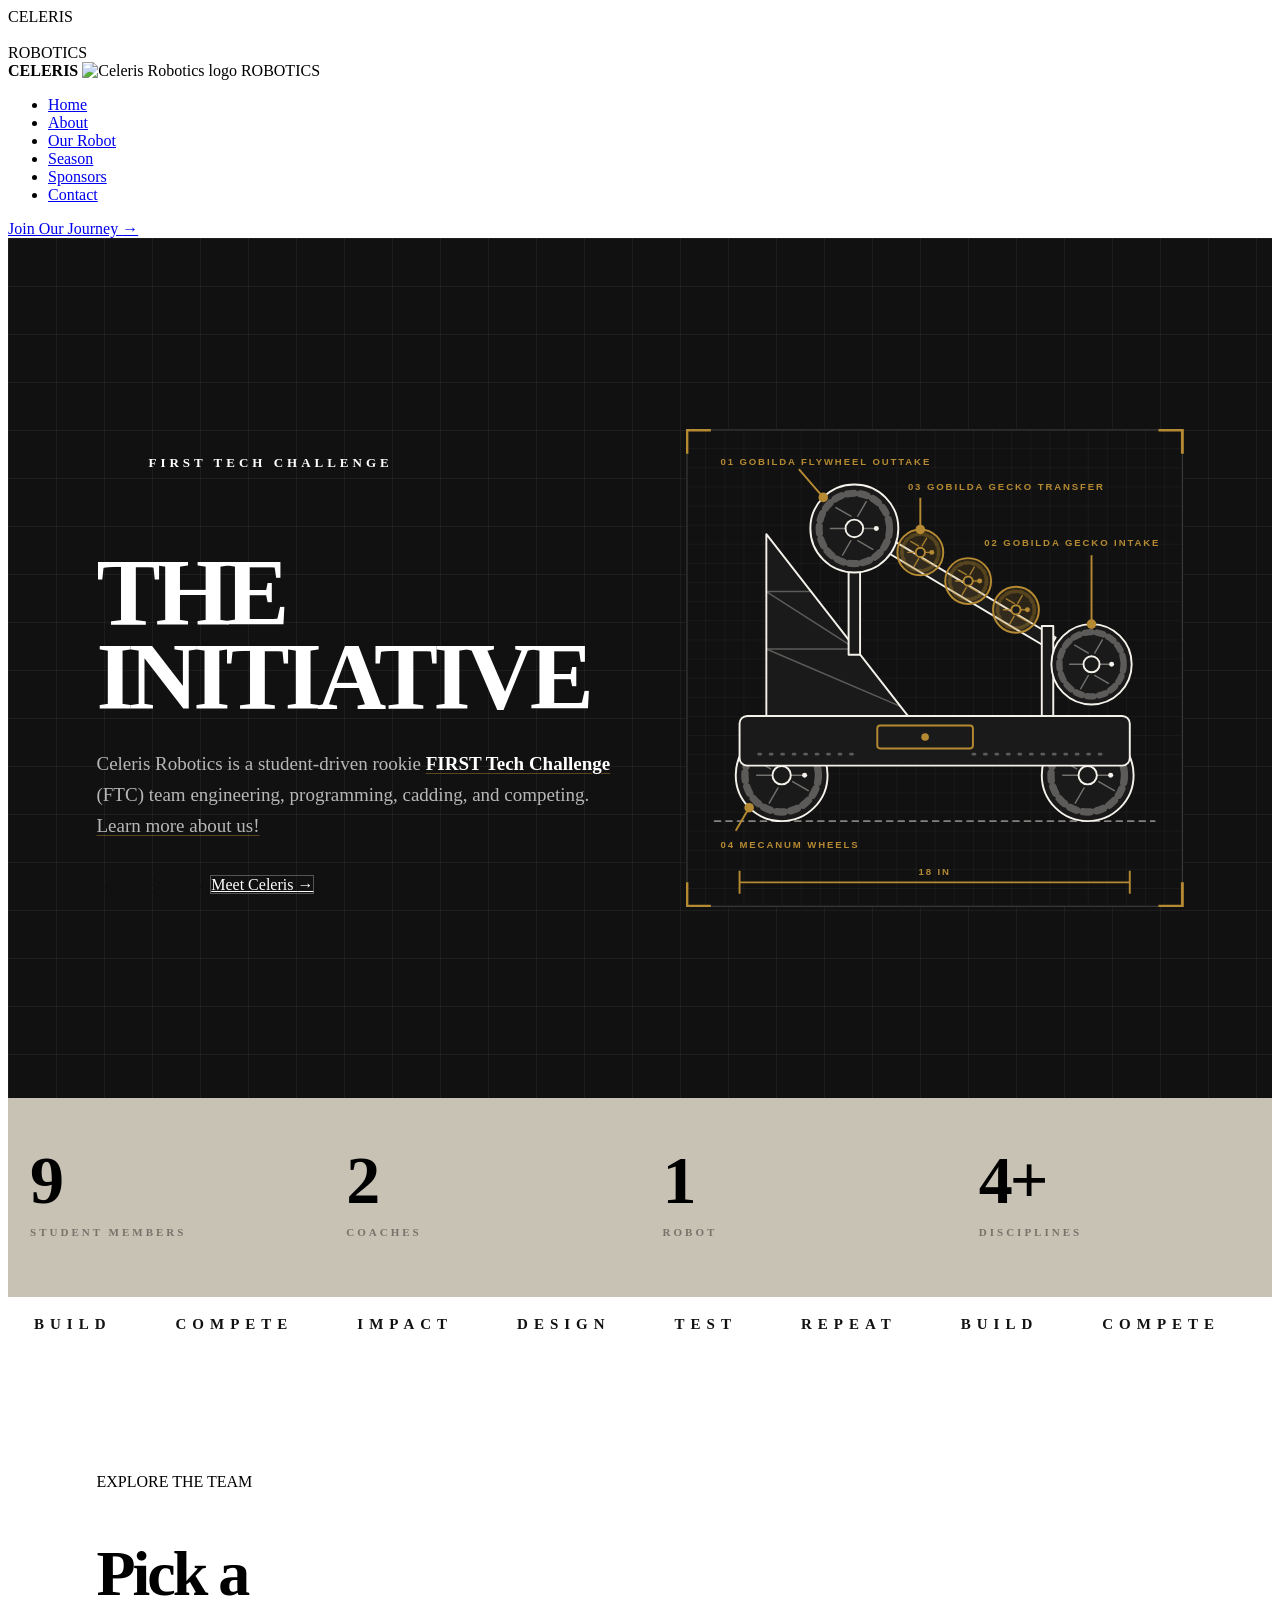
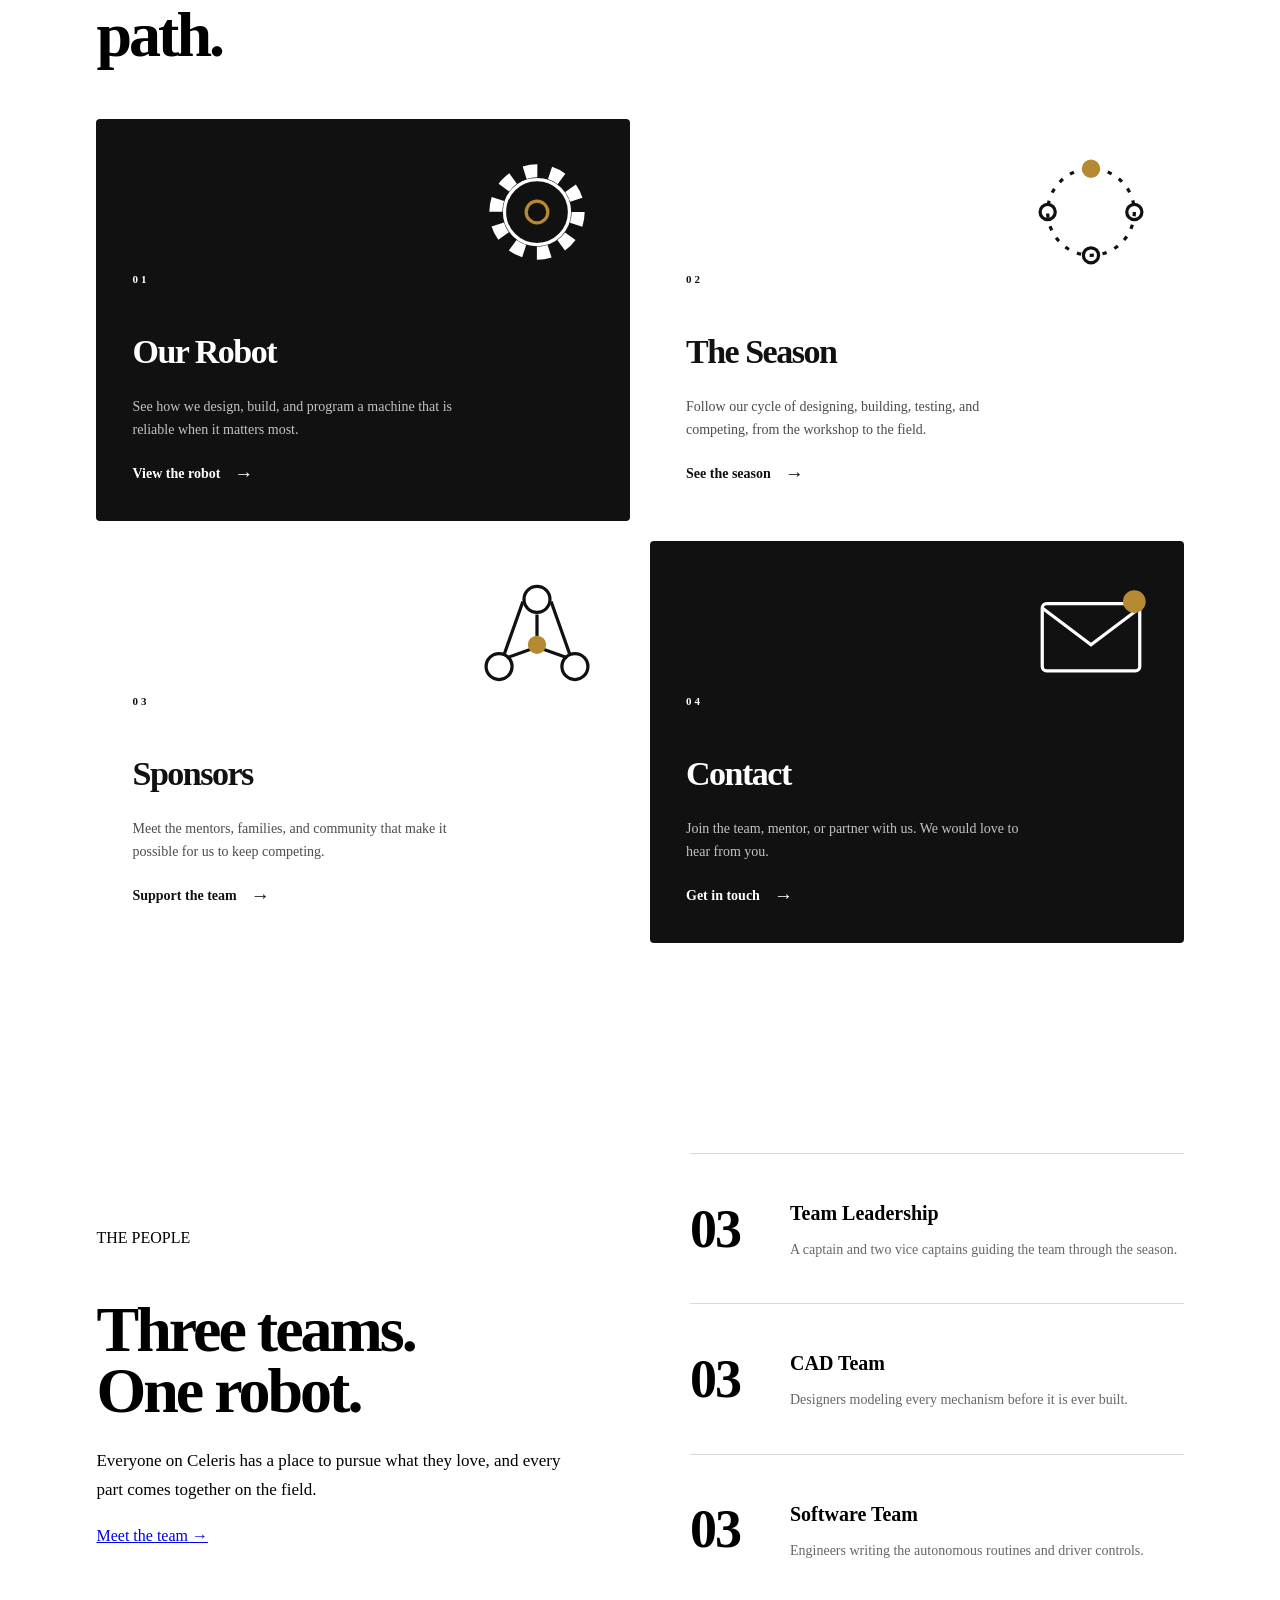
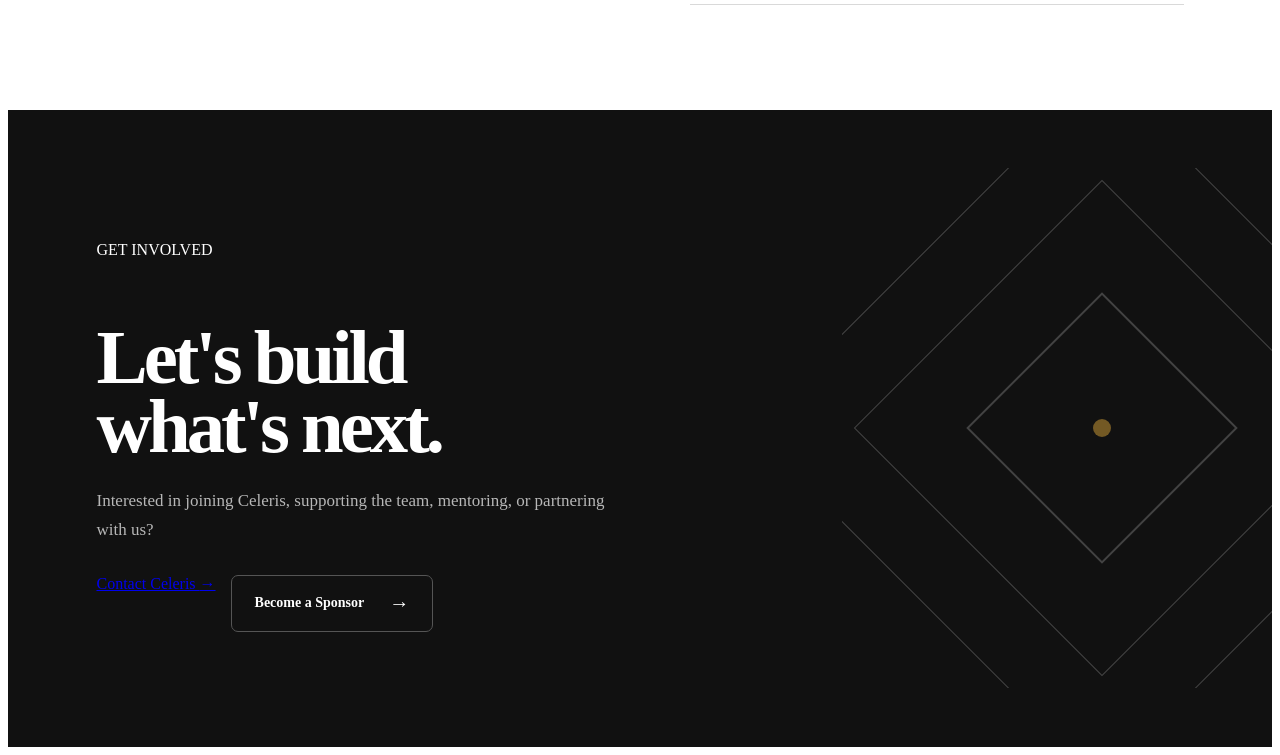
==== commit fc8dff4e: "Remove custom-head.html inclusion from main.html Removed the inclusion of custom-head.html from the " ====
--- a/main.html
+++ b/main.html
@@ -1,12 +1,9 @@
----
----
 <!DOCTYPE html>
 <html lang="en">
 <head>
     <meta charset="UTF-8">
     <meta name="viewport" content="width=device-width, initial-scale=1.0">
     <title>Celeris Robotics | FTC Robotics Team</title>
-    {% include custom-head.html %}
     <link rel="icon" type="image/png" href="assets/favicons/favicon.ico">
 
     <link rel="stylesheet" href="style.css">
